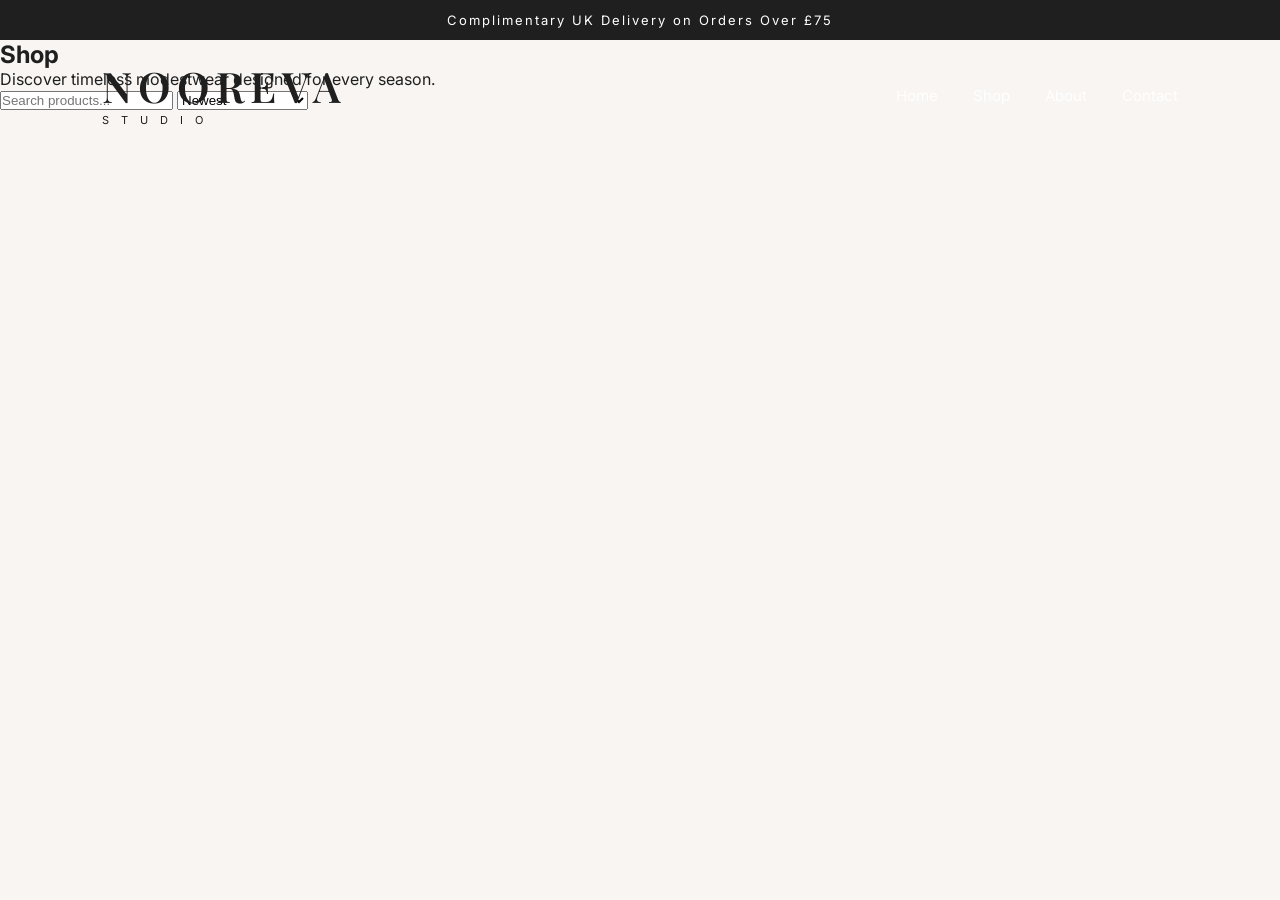
==== shop.html @ ef2e7ef3 "Create initial shop.html layout and content Added basic structure and content for the shop page." ====
<!DOCTYPE html>
<html lang="en">

<head>

<meta charset="UTF-8">

<meta name="viewport" content="width=device-width, initial-scale=1.0">

<title>Shop | Nooreva Studio</title>

<link rel="preconnect" href="https://fonts.googleapis.com">

<link rel="preconnect" href="https://fonts.gstatic.com" crossorigin>

<link href="https://fonts.googleapis.com/css2?family=Inter:wght@300;400;500;600&family=Playfair+Display:wght@500;600;700&display=swap" rel="stylesheet">

<link rel="stylesheet" href="style.css">

</head>

<body>

<div class="announcement">

Complimentary UK Delivery on Orders Over £75

</div>

<header>

<div class="logo">

<span class="logo-top">NOOREVA</span>

<span class="logo-bottom">STUDIO</span>

</div>

<nav>

<a href="index.html">Home</a>

<a href="shop.html">Shop</a>

<a href="about.html">About</a>

<a href="contact.html">Contact</a>

</nav>

</header>

<section class="shop-hero">

<h1>Shop</h1>

<p>

Discover timeless modestwear designed for every season.

</p>

</section>

<section class="shop-toolbar">

<input
type="text"
placeholder="Search products...">

<select>

<option>Newest</option>

<option>Price: Low to High</option>

<option>Price: High to Low</option>

<option>Best Selling</option>

</select>

</section>

<section class="shop-grid">
---- style.css ----
*{
margin:0;
padding:0;
box-sizing:border-box;
}

body{

font-family:Inter,sans-serif;

background:#F8F5F2;

color:#1F1F1F;

}

.announcement{

background:#1f1f1f;

color:white;

text-align:center;

padding:12px;

font-size:13px;

letter-spacing:2px;

}

header{

position:fixed;

top:40px;

left:0;

width:100%;

display:flex;

justify-content:space-between;

align-items:center;

padding:25px 8%;

z-index:1000;

transition:.4s;

}

header.scrolled{

background:white;

box-shadow:0 10px 30px rgba(0,0,0,.08);

padding:18px 8%;

}

header.scrolled nav a{

color:#1f1f1f;

}

header.scrolled .logo{

color:#1f1f1f;

}

.logo{

display:flex;

flex-direction:column;

line-height:1;

}

.logo-top{

font-family:"Playfair Display",serif;

font-size:42px;

letter-spacing:6px;

font-weight:600;

}

.logo-bottom{

margin-top:8px;

letter-spacing:12px;

font-size:11px;

font-family:Inter,sans-serif;

}

nav{

display:flex;

gap:35px;

}

nav a{

text-decoration:none;

color:white;

font-size:15px;

transition:.3s;

}

nav a:hover{

opacity:.7;

}

.hero{

position:relative;

height:100vh;

overflow:hidden;

}

.hero-image{

width:100%;

height:100%;

object-fit:cover;

}

.overlay{

position:absolute;

inset:0;

background:rgba(0,0,0,.35);

}

.hero-content{

position:absolute;

top:50%;

left:8%;

transform:translateY(-50%);

max-width:650px;

color:white;

}

.small-text{

letter-spacing:3px;

margin-bottom:20px;

font-size:13px;

}

.hero h1{

font-family:"Playfair Display",serif;

font-size:70px;

line-height:1.1;

margin-bottom:25px;

}

.hero p{

font-size:18px;

margin-bottom:35px;

line-height:1.7;

}

.button{

display:inline-flex;

align-items:center;

gap:12px;

padding:18px 36px;

background:white;

color:black;

text-decoration:none;

font-weight:600;

transition:.35s;

border-radius:50px;

}

.button:hover{

background:#B08D57;

color:white;

transform:translateY(-3px);

}

.button:hover{

background:#B08D57;

color:white;

}

@media(max-width:768px){

header{

flex-direction:column;

gap:20px;

}

nav{

gap:15px;

flex-wrap:wrap;

justify-content:center;

}

.hero h1{

font-size:42px;

}

.hero-content{

left:6%;

right:6%;

}

}

/* COLLECTIONS */

.collections{

    padding:120px 8%;

    background:#F8F5F2;

}

.section-title{

    text-align:center;

    margin-bottom:70px;

}

.section-title p{

    letter-spacing:4px;

    font-size:13px;

    color:#888;

    margin-bottom:10px;

}

.section-title h2{

    font-family:"Playfair Display",serif;

    font-size:48px;

    font-weight:600;

}

.collection-grid{

    display:grid;

    grid-template-columns:repeat(2,1fr);

    gap:35px;

}

.collection-card{

    position:relative;

    overflow:hidden;

    cursor:pointer;

    border-radius:8px;

}

.collection-card img{

    width:100%;

    height:520px;

    object-fit:cover;

    transition:.6s;

    display:block;

}

.collection-card:hover img{

    transform:scale(1.08);

}

.collection-text{

    position:absolute;

    left:35px;

    bottom:35px;

    color:white;

}

.collection-text h3{

    font-family:"Playfair Display",serif;

    font-size:36px;

    text-shadow:0 2px 10px rgba(0,0,0,.3);

}

@media(max-width:900px){

.collection-grid{

grid-template-columns:1fr;

}

.collection-card img{

height:420px;

}

}
/* FEATURED PRODUCTS */

.products {
    padding: 120px 8%;
    background: white;
}

.product-grid {
    display: grid;
    grid-template-columns: repeat(auto-fit, minmax(250px,1fr));
    gap: 35px;
}

.product-card {
    transition: 0.35s;
    cursor: pointer;
}

.product-card:hover {
    transform: translateY(-8px);
}

.product-card img {
    width: 100%;
    height: 380px;
    object-fit: cover;
    transition: 0.5s;
}

.product-card:hover img {
    transform: scale(1.05);
}

.product-card h3 {
    margin-top: 20px;
    font-family: "Playfair Display", serif;
    font-size: 24px;
    font-weight: 500;
}

.product-card p {
    margin-top: 8px;
    color: #777;
    font-size: 17px;
}
/* STORY SECTION */

.story{

display:grid;

grid-template-columns:1fr 1fr;

align-items:center;

gap:80px;

padding:120px 8%;

background:#F8F5F2;

}

.story img{

width:100%;

height:650px;

object-fit:cover;

display:block;

}

.story-small{

letter-spacing:3px;

font-size:13px;

color:#888;

margin-bottom:18px;

}

.story h2{

font-family:"Playfair Display",serif;

font-size:50px;

font-weight:600;

line-height:1.2;

margin-bottom:30px;

}

.story-text{

font-size:18px;

line-height:1.9;

margin-bottom:40px;

color:#555;

}

@media(max-width:900px){

.story{

grid-template-columns:1fr;

}

.story img{

height:450px;

}

}
.product-top{

display:flex;

justify-content:flex-end;

margin-top:18px;

margin-bottom:10px;

}

.product-top i{

cursor:pointer;

font-size:18px;

transition:.3s;

}

.product-top i:hover{

color:#B08D57;

transform:scale(1.15);

}
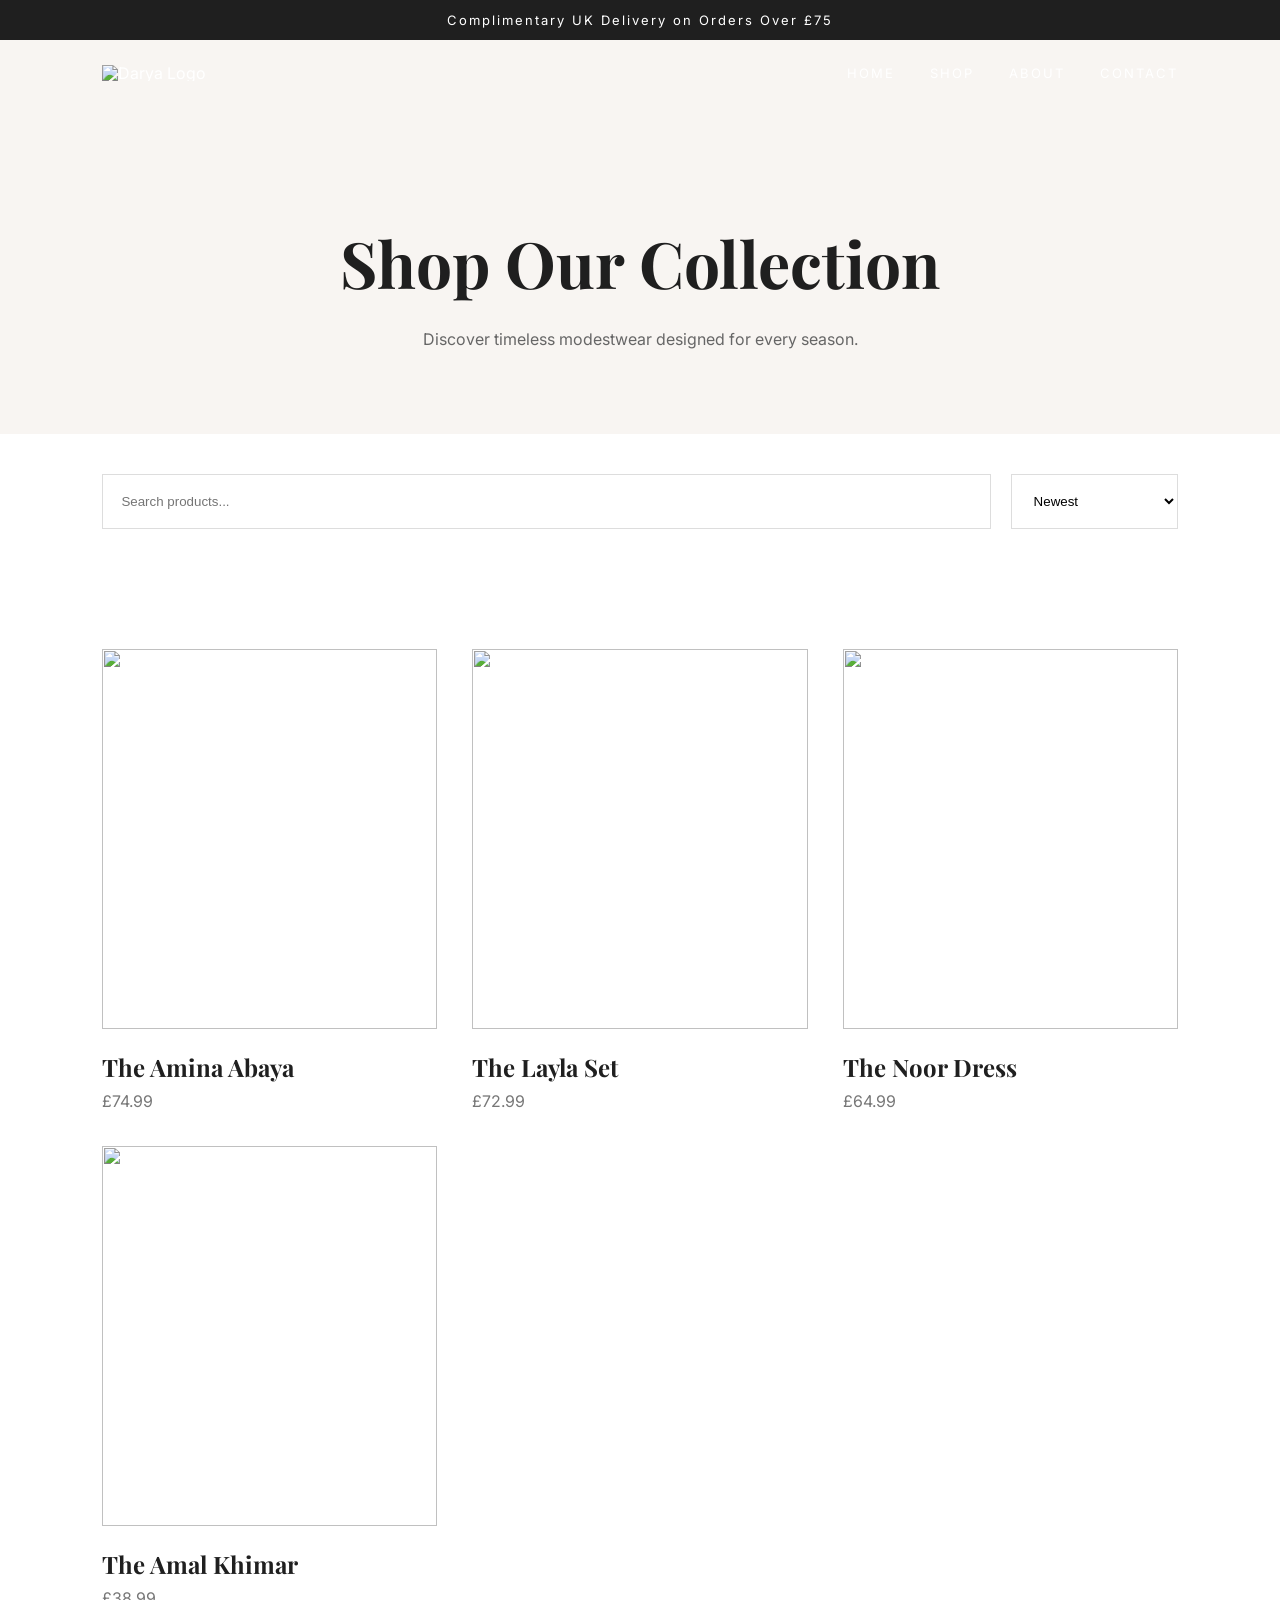
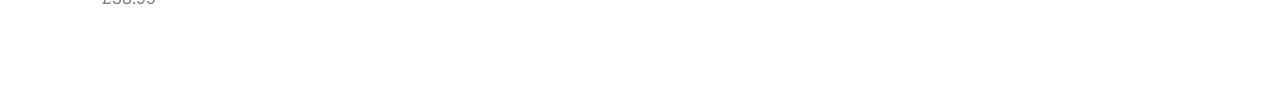
==== commit d039ecfa: "Update shop title and logo structure" ====
--- a/shop.html
+++ b/shop.html
@@ -1,64 +1,46 @@
 <!DOCTYPE html>
 <html lang="en">
-
 <head>
-
 <meta charset="UTF-8">
-
 <meta name="viewport" content="width=device-width, initial-scale=1.0">
 
-<title>Shop | Nooreva Studio</title>
+<title>Shop | Darya</title>
 
 <link rel="preconnect" href="https://fonts.googleapis.com">
-
 <link rel="preconnect" href="https://fonts.gstatic.com" crossorigin>
 
 <link href="https://fonts.googleapis.com/css2?family=Inter:wght@300;400;500;600&family=Playfair+Display:wght@500;600;700&display=swap" rel="stylesheet">
 
 <link rel="stylesheet" href="style.css">
-
 </head>
 
 <body>
 
 <div class="announcement">
-
 Complimentary UK Delivery on Orders Over £75
-
 </div>
 
 <header>
 
-<div class="logo">
-
-<span class="logo-top">NOOREVA</span>
-
-<span class="logo-bottom">STUDIO</span>
-
-</div>
+<a href="index.html" class="logo">
+    <img src="images/logo.jpeg" alt="Darya Logo" class="logo-image">
+</a>
 
 <nav>
-
 <a href="index.html">Home</a>
-
 <a href="shop.html">Shop</a>
-
 <a href="about.html">About</a>
-
 <a href="contact.html">Contact</a>
-
 </nav>
 
 </header>
 
 <section class="shop-hero">
 
-<h1>Shop</h1>
+<h1>Shop Our Collection</h1>
 
 <p>
-
 Discover timeless modestwear designed for every season.
-
 </p>
 
 </section>
@@ -70,17 +52,43 @@
 placeholder="Search products...">
 
 <select>
-
 <option>Newest</option>
-
 <option>Price: Low to High</option>
-
 <option>Price: High to Low</option>
-
 <option>Best Selling</option>
-
 </select>
 
 </section>
 
 <section class="shop-grid">
+
+<div class="product-card">
+<img src="images/product1.jpg">
+<h3>The Amina Abaya</h3>
+<p>£74.99</p>
+</div>
+
+<div class="product-card">
+<img src="images/product2.jpg">
+<h3>The Layla Set</h3>
+<p>£72.99</p>
+</div>
+
+<div class="product-card">
+<img src="images/product3.jpg">
+<h3>The Noor Dress</h3>
+<p>£64.99</p>
+</div>
+
+<div class="product-card">
+<img src="images/product4.jpg">
+<h3>The Amal Khimar</h3>
+<p>£38.99</p>
+</div>
+
+</section>
+
+<script src="script.js"></script>
+
+</body>
+</html>
--- a/style.css
+++ b/style.css
@@ -1,570 +1,638 @@
+/* ========================================
+   NOOREVA STUDIO
+   Main Stylesheet
+======================================== */
+
 *{
-margin:0;
-padding:0;
-box-sizing:border-box;
+    margin:0;
+    padding:0;
+    box-sizing:border-box;
+}
+
+html{
+    scroll-behavior:smooth;
 }
 
 body{
-
-font-family:Inter,sans-serif;
-
-background:#F8F5F2;
+    font-family:'Inter',sans-serif;
+    background:#F8F5F2;
+    color:#1F1F1F;
+    overflow-x:hidden;
+}
+
+/* ========================================
+   ANNOUNCEMENT BAR
+======================================== */
+
+.announcement{
+    background:#1F1F1F;
+    color:white;
+    text-align:center;
+    padding:12px;
+    font-size:13px;
+    letter-spacing:2px;
+}
+
+/* ========================================
+   HEADER
+======================================== */
+
+header{
+    position:fixed;
+    top:40px;
+    left:0;
+    width:100%;
+    display:flex;
+    justify-content:space-between;
+    align-items:center;
+    padding:25px 8%;
+    z-index:1000;
+    transition:.4s;
+}
+
+header.scrolled{
+    background:white;
+    box-shadow:0 10px 30px rgba(0,0,0,.08);
+    padding:18px 8%;
+}
+
+.logo{
+    display:flex;
+    flex-direction:column;
+    line-height:1;
+    text-decoration:none;
+    color:white;
+}
+
+header.scrolled .logo{
+    color:#1F1F1F;
+}
+
+.logo{
+
+display:flex;
+
+flex-direction:column;
+
+align-items:flex-start;
+
+text-decoration:none;
+
+color:white;
+
+}
+
+.logo-image{
+
+width:230px;
+
+height:auto;
+
+display:block;
+
+transition:.3s;
+
+}
+
+.brand-signature{
+
+margin-top:8px;
+
+margin-left:8px;
+
+font-size:14px;
+
+font-family:"Playfair Display",serif;
+
+font-style:italic;
+
+letter-spacing:1px;
+
+color:white;
+
+opacity:.9;
+
+transition:.3s;
+
+}
+
+header.scrolled .brand-signature{
 
 color:#1F1F1F;
-
-}
-
-.announcement{
-
-background:#1f1f1f;
+header.scrolled .logo-image{
+
+width:190px;
+
+}
+   
+}
+
+nav{
+    display:flex;
+    gap:35px;
+}
+
+nav a{
+    color:white;
+    text-decoration:none;
+    letter-spacing:2px;
+    text-transform:uppercase;
+    font-size:13px;
+    transition:.3s;
+    position:relative;
+}
+
+header.scrolled nav a{
+    color:#1F1F1F;
+}
+
+nav a::after{
+    content:'';
+    position:absolute;
+    left:0;
+    bottom:-6px;
+    width:0;
+    height:2px;
+    background:#B08D57;
+    transition:.35s;
+}
+
+nav a:hover::after{
+    width:100%;
+}
+
+/* ========================================
+   HERO
+======================================== */
+
+.hero{
+    position:relative;
+    height:100vh;
+}
+
+.hero-image{
+    width:100%;
+    height:100%;
+    object-fit:cover;
+}
+
+.overlay{
+    position:absolute;
+    inset:0;
+    background:rgba(0,0,0,.35);
+}
+
+.hero-content{
+    position:absolute;
+    top:50%;
+    left:8%;
+    transform:translateY(-50%);
+    color:white;
+    max-width:650px;
+}
+
+.small-text{
+    letter-spacing:4px;
+    font-size:13px;
+    margin-bottom:20px;
+}
+
+.hero h1{
+    font-family:"Playfair Display",serif;
+    font-size:72px;
+    line-height:1.1;
+    margin-bottom:25px;
+}
+
+.hero p{
+    font-size:18px;
+    line-height:1.8;
+    margin-bottom:35px;
+}
+
+/* ========================================
+   BUTTONS
+======================================== */
+
+.button{
+    display:inline-flex;
+    align-items:center;
+    gap:10px;
+    background:white;
+    color:#1F1F1F;
+    text-decoration:none;
+    padding:18px 38px;
+    border-radius:50px;
+    font-weight:600;
+    transition:.35s;
+}
+
+.button:hover{
+    background:#B08D57;
+    color:white;
+    transform:translateY(-4px);
+}
+
+/* ========================================
+   SECTION TITLES
+======================================== */
+
+.section-title{
+    text-align:center;
+    margin-bottom:70px;
+}
+
+.section-title p{
+    letter-spacing:4px;
+    color:#888;
+    font-size:13px;
+    margin-bottom:12px;
+}
+
+.section-title h2{
+    font-family:"Playfair Display",serif;
+    font-size:48px;
+}
+
+/* ========================================
+   COLLECTIONS
+======================================== */
+
+.collections{
+    padding:120px 8%;
+}
+
+.collection-grid{
+    display:grid;
+    grid-template-columns:repeat(2,1fr);
+    gap:35px;
+}
+
+.collection-card{
+    position:relative;
+    overflow:hidden;
+    border-radius:8px;
+}
+
+.collection-card img{
+    width:100%;
+    height:520px;
+    object-fit:cover;
+    transition:.6s;
+    display:block;
+}
+
+.collection-card:hover img{
+    transform:scale(1.08);
+}
+
+.collection-text{
+    position:absolute;
+    left:30px;
+    bottom:30px;
+    color:white;
+}
+
+.collection-text h3{
+    font-family:"Playfair Display",serif;
+    font-size:36px;
+}
+
+/* ========================================
+   PRODUCTS
+======================================== */
+
+.products{
+    padding:120px 8%;
+    background:white;
+}
+
+.product-grid{
+    display:grid;
+    grid-template-columns:repeat(auto-fit,minmax(250px,1fr));
+    gap:35px;
+}
+
+.product-card{
+    transition:.35s;
+    cursor:pointer;
+}
+
+.product-card:hover{
+    transform:translateY(-8px);
+}
+
+.product-card img{
+    width:100%;
+    height:380px;
+    object-fit:cover;
+    transition:.5s;
+}
+
+.product-card:hover img{
+    transform:scale(1.05);
+}
+
+.product-top{
+    display:flex;
+    justify-content:flex-end;
+    margin:15px 0;
+}
+
+.product-top i{
+    font-size:18px;
+    cursor:pointer;
+    transition:.3s;
+}
+
+.product-top i:hover{
+    color:#B08D57;
+}
+
+.product-card h3{
+    font-family:"Playfair Display",serif;
+    font-size:24px;
+    margin-top:18px;
+}
+
+.product-card p{
+    color:#777;
+    margin-top:8px;
+}
+
+/* ========================================
+   STORY
+======================================== */
+
+.story{
+    display:grid;
+    grid-template-columns:1fr 1fr;
+    gap:80px;
+    align-items:center;
+    padding:120px 8%;
+    background:#F8F5F2;
+}
+
+.story img{
+    width:100%;
+    height:650px;
+    object-fit:cover;
+}
+
+.story-small{
+    letter-spacing:3px;
+    color:#888;
+    margin-bottom:18px;
+}
+
+.story h2{
+    font-family:"Playfair Display",serif;
+    font-size:50px;
+    margin-bottom:30px;
+}
+
+.story-text{
+    color:#555;
+    line-height:1.9;
+    margin-bottom:40px;
+}
+
+/* ========================================
+   NEWSLETTER
+======================================== */
+
+.newsletter{
+    padding:120px 8%;
+    text-align:center;
+    background:white;
+}
+
+.newsletter-small{
+    letter-spacing:4px;
+    color:#888;
+}
+
+.newsletter h2{
+    font-family:"Playfair Display",serif;
+    font-size:52px;
+    margin:20px 0;
+}
+
+.newsletter-text{
+    max-width:650px;
+    margin:0 auto 45px;
+    line-height:1.8;
+    color:#666;
+}
+
+.newsletter-form{
+    display:flex;
+    justify-content:center;
+    gap:20px;
+    flex-wrap:wrap;
+}
+
+.newsletter-form input{
+    width:420px;
+    padding:18px;
+    border:1px solid #ddd;
+    font-size:16px;
+}
+
+.newsletter-form button{
+    padding:18px 40px;
+    border:none;
+    background:#1F1F1F;
+    color:white;
+    cursor:pointer;
+    transition:.3s;
+}
+
+.newsletter-form button:hover{
+    background:#B08D57;
+}
+
+/* ========================================
+   FOOTER
+======================================== */
+
+footer{
+    background:#1F1F1F;
+    color:white;
+    text-align:center;
+    padding:90px 8%;
+}
+
+footer h2{
+    font-family:"Playfair Display",serif;
+    font-size:40px;
+    margin-bottom:20px;
+}
+
+.footer-links{
+    display:flex;
+    justify-content:center;
+    gap:35px;
+    margin:40px 0;
+    flex-wrap:wrap;
+}
+
+.footer-links a{
+    color:white;
+    text-decoration:none;
+}
+
+.footer-links a:hover{
+    color:#B08D57;
+}
+
+.copyright{
+    color:#888;
+}
+
+/* ========================================
+   SHOP PAGE
+======================================== */
+
+.shop-hero{
+    padding:180px 8% 80px;
+    text-align:center;
+    background:#F8F5F2;
+}
+
+.shop-hero h1{
+    font-family:"Playfair Display",serif;
+    font-size:64px;
+    margin-bottom:20px;
+}
+
+.shop-hero p{
+    max-width:650px;
+    margin:auto;
+    line-height:1.8;
+    color:#666;
+}
+
+.shop-toolbar{
+    display:flex;
+    justify-content:space-between;
+    gap:20px;
+    flex-wrap:wrap;
+    padding:40px 8%;
+    background:white;
+}
+
+.shop-toolbar input{
+    flex:1;
+    min-width:260px;
+    padding:18px;
+    border:1px solid #ddd;
+}
+
+.shop-toolbar select{
+    padding:18px;
+    border:1px solid #ddd;
+    background:white;
+}
+
+.shop-grid{
+    display:grid;
+    grid-template-columns:repeat(auto-fit,minmax(260px,1fr));
+    gap:35px;
+    padding:80px 8%;
+    background:white;
+}
+
+/* ========================================
+   RESPONSIVE
+======================================== */
+
+@media(max-width:900px){
+
+header{
+    flex-direction:column;
+    gap:20px;
+    top:40px;
+}
+
+nav{
+    flex-wrap:wrap;
+    justify-content:center;
+    gap:18px;
+}
+
+.hero h1{
+    font-size:46px;
+}
+
+.collection-grid{
+    grid-template-columns:1fr;
+}
+
+.collection-card img{
+    height:420px;
+}
+
+.story{
+    grid-template-columns:1fr;
+}
+
+.story img{
+    height:420px;
+}
+
+.newsletter h2{
+    font-size:40px;
+}
+
+.shop-hero h1{
+    font-size:46px;
+}
+
+}
+.header-icons{
+
+display:flex;
+
+gap:25px;
+
+align-items:center;
+
+}
+
+.header-icons a{
+
+text-decoration:none;
 
 color:white;
 
-text-align:center;
-
-padding:12px;
-
-font-size:13px;
-
-letter-spacing:2px;
-
-}
-
-header{
-
-position:fixed;
-
-top:40px;
-
-left:0;
-
-width:100%;
-
-display:flex;
-
-justify-content:space-between;
-
-align-items:center;
-
-padding:25px 8%;
-
-z-index:1000;
-
-transition:.4s;
-
-}
-
-header.scrolled{
-
-background:white;
-
-box-shadow:0 10px 30px rgba(0,0,0,.08);
-
-padding:18px 8%;
-
-}
-
-header.scrolled nav a{
-
-color:#1f1f1f;
-
-}
-
-header.scrolled .logo{
-
-color:#1f1f1f;
-
-}
-
-.logo{
-
-display:flex;
-
-flex-direction:column;
-
-line-height:1;
-
-}
-
-.logo-top{
+font-size:22px;
+
+transition:.3s;
+
+}
+
+header.scrolled .header-icons a{
+
+color:#1F1F1F;
+
+}
+
+.header-icons a:hover{
+
+transform:translateY(-3px);
+
+color:#B08D57;
+
+}
+.footer-signature{
+
+margin-top:10px;
 
 font-family:"Playfair Display",serif;
 
-font-size:42px;
-
-letter-spacing:6px;
-
-font-weight:600;
-
-}
-
-.logo-bottom{
-
-margin-top:8px;
-
-letter-spacing:12px;
-
-font-size:11px;
-
-font-family:Inter,sans-serif;
-
-}
-
-nav{
-
-display:flex;
-
-gap:35px;
-
-}
-
-nav a{
-
-text-decoration:none;
-
-color:white;
-
-font-size:15px;
-
-transition:.3s;
-
-}
-
-nav a:hover{
-
-opacity:.7;
-
-}
-
-.hero{
-
-position:relative;
-
-height:100vh;
-
-overflow:hidden;
-
-}
-
-.hero-image{
-
-width:100%;
-
-height:100%;
-
-object-fit:cover;
-
-}
-
-.overlay{
-
-position:absolute;
-
-inset:0;
-
-background:rgba(0,0,0,.35);
-
-}
-
-.hero-content{
-
-position:absolute;
-
-top:50%;
-
-left:8%;
-
-transform:translateY(-50%);
-
-max-width:650px;
-
-color:white;
-
-}
-
-.small-text{
-
-letter-spacing:3px;
-
-margin-bottom:20px;
-
-font-size:13px;
-
-}
-
-.hero h1{
-
-font-family:"Playfair Display",serif;
-
-font-size:70px;
-
-line-height:1.1;
-
-margin-bottom:25px;
-
-}
-
-.hero p{
-
-font-size:18px;
-
-margin-bottom:35px;
-
-line-height:1.7;
-
-}
-
-.button{
-
-display:inline-flex;
-
-align-items:center;
-
-gap:12px;
-
-padding:18px 36px;
-
-background:white;
-
-color:black;
-
-text-decoration:none;
-
-font-weight:600;
-
-transition:.35s;
-
-border-radius:50px;
-
-}
-
-.button:hover{
-
-background:#B08D57;
-
-color:white;
-
-transform:translateY(-3px);
-
-}
-
-.button:hover{
-
-background:#B08D57;
-
-color:white;
-
-}
-
-@media(max-width:768px){
-
-header{
-
-flex-direction:column;
-
-gap:20px;
-
-}
-
-nav{
-
-gap:15px;
-
-flex-wrap:wrap;
-
-justify-content:center;
-
-}
-
-.hero h1{
-
-font-size:42px;
-
-}
-
-.hero-content{
-
-left:6%;
-
-right:6%;
-
-}
-
-}
-
-/* COLLECTIONS */
-
-.collections{
-
-    padding:120px 8%;
-
-    background:#F8F5F2;
-
-}
-
-.section-title{
-
-    text-align:center;
-
-    margin-bottom:70px;
-
-}
-
-.section-title p{
-
-    letter-spacing:4px;
-
-    font-size:13px;
-
-    color:#888;
-
-    margin-bottom:10px;
-
-}
-
-.section-title h2{
-
-    font-family:"Playfair Display",serif;
-
-    font-size:48px;
-
-    font-weight:600;
-
-}
-
-.collection-grid{
-
-    display:grid;
-
-    grid-template-columns:repeat(2,1fr);
-
-    gap:35px;
-
-}
-
-.collection-card{
-
-    position:relative;
-
-    overflow:hidden;
-
-    cursor:pointer;
-
-    border-radius:8px;
-
-}
-
-.collection-card img{
-
-    width:100%;
-
-    height:520px;
-
-    object-fit:cover;
-
-    transition:.6s;
-
-    display:block;
-
-}
-
-.collection-card:hover img{
-
-    transform:scale(1.08);
-
-}
-
-.collection-text{
-
-    position:absolute;
-
-    left:35px;
-
-    bottom:35px;
-
-    color:white;
-
-}
-
-.collection-text h3{
-
-    font-family:"Playfair Display",serif;
-
-    font-size:36px;
-
-    text-shadow:0 2px 10px rgba(0,0,0,.3);
-
-}
-
-@media(max-width:900px){
-
-.collection-grid{
-
-grid-template-columns:1fr;
-
-}
-
-.collection-card img{
-
-height:420px;
-
-}
-
-}
-/* FEATURED PRODUCTS */
-
-.products {
-    padding: 120px 8%;
-    background: white;
-}
-
-.product-grid {
-    display: grid;
-    grid-template-columns: repeat(auto-fit, minmax(250px,1fr));
-    gap: 35px;
-}
-
-.product-card {
-    transition: 0.35s;
-    cursor: pointer;
-}
-
-.product-card:hover {
-    transform: translateY(-8px);
-}
-
-.product-card img {
-    width: 100%;
-    height: 380px;
-    object-fit: cover;
-    transition: 0.5s;
-}
-
-.product-card:hover img {
-    transform: scale(1.05);
-}
-
-.product-card h3 {
-    margin-top: 20px;
-    font-family: "Playfair Display", serif;
-    font-size: 24px;
-    font-weight: 500;
-}
-
-.product-card p {
-    margin-top: 8px;
-    color: #777;
-    font-size: 17px;
-}
-/* STORY SECTION */
-
-.story{
-
-display:grid;
-
-grid-template-columns:1fr 1fr;
-
-align-items:center;
-
-gap:80px;
-
-padding:120px 8%;
-
-background:#F8F5F2;
-
-}
-
-.story img{
-
-width:100%;
-
-height:650px;
-
-object-fit:cover;
-
-display:block;
-
-}
-
-.story-small{
-
-letter-spacing:3px;
-
-font-size:13px;
-
-color:#888;
-
-margin-bottom:18px;
-
-}
-
-.story h2{
-
-font-family:"Playfair Display",serif;
-
-font-size:50px;
-
-font-weight:600;
-
-line-height:1.2;
-
-margin-bottom:30px;
-
-}
-
-.story-text{
-
-font-size:18px;
-
-line-height:1.9;
-
-margin-bottom:40px;
-
-color:#555;
-
-}
-
-@media(max-width:900px){
-
-.story{
-
-grid-template-columns:1fr;
-
-}
-
-.story img{
-
-height:450px;
-
-}
-
-}
-.product-top{
-
-display:flex;
-
-justify-content:flex-end;
-
-margin-top:18px;
-
-margin-bottom:10px;
-
-}
-
-.product-top i{
-
-cursor:pointer;
-
-font-size:18px;
-
-transition:.3s;
-
-}
-
-.product-top i:hover{
-
-color:#B08D57;
-
-transform:scale(1.15);
-
-}
+font-style:italic;
+
+color:#b9b9b9;
+
+}
